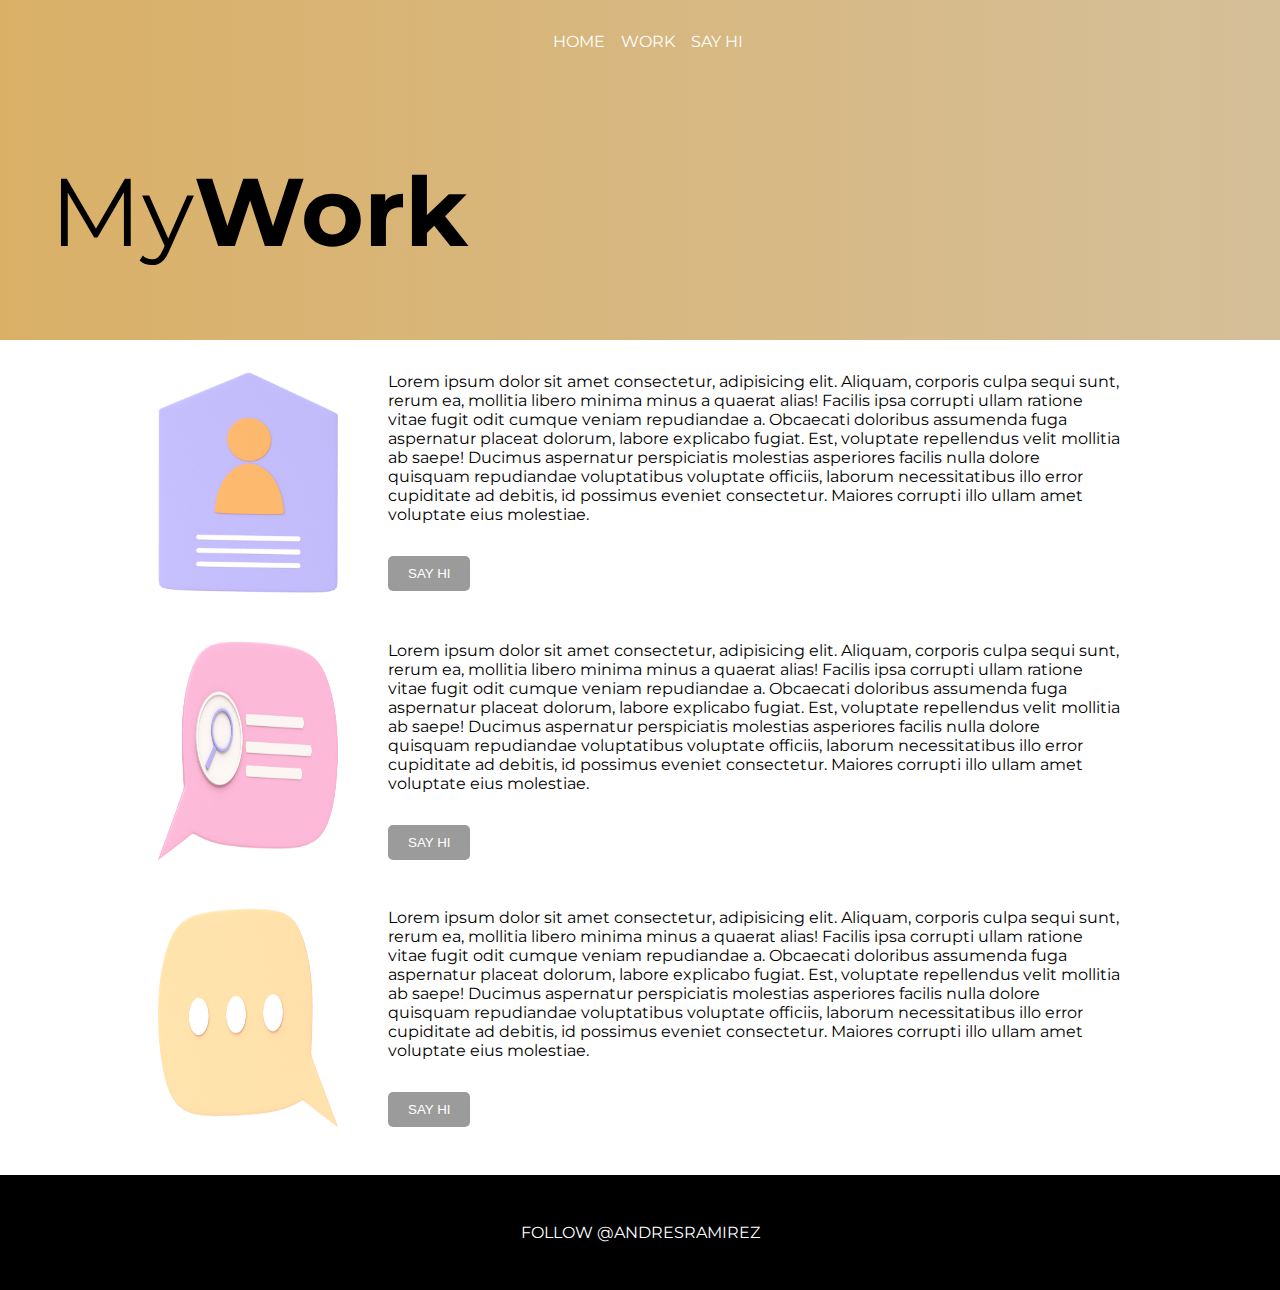
==== work.html @ 949bcce2 "first commit" ====
<!DOCTYPE html>
<html lang="en">
<head>
    <meta charset="UTF-8">
    <meta name="viewport" content="width=device-width, initial-scale=1.0">
    <link rel="stylesheet" href="/scss/styles.css">
    <link rel="stylesheet"  media="screen and (max-width:1000px)" href="/scss/mobile.css">
    <title>Dorothy | Welcome</title>
</head>
<body>
    <!-- mainheader -->
    <header id="mainheader-2">
        <nav class="navbar">
            <div class="container">
                <ul>
                    <li><a href="index.html">home</a></li>
                    <li><a href="work.html">work</a></li>
                    <li><a href="sayhi.html">say hi</a></li>
                </ul>
            </div>
        </nav>
    </header>

    <section id="banner">
            <div class="banner-subtitle">
                <h1 class="subtitle"><span>My</span>Work</h1>
            </div>
        
    </section>

    <!-- wokr -->
    <section id="work">
        <div class="container">
            <div class="work-row flex">
                <img src="/images/work-1.png" alt="">
                <div class="work-text">
                    <p>
                        Lorem ipsum dolor sit amet consectetur, adipisicing elit. Aliquam, corporis culpa sequi sunt, rerum ea, mollitia libero minima minus a quaerat alias! Facilis ipsa corrupti ullam ratione vitae fugit odit cumque veniam repudiandae a. Obcaecati doloribus assumenda fuga aspernatur placeat dolorum, labore explicabo fugiat. Est, voluptate repellendus velit mollitia ab saepe! Ducimus aspernatur perspiciatis molestias asperiores facilis nulla dolore quisquam repudiandae voluptatibus voluptate officiis, laborum necessitatibus illo error cupiditate ad debitis, id possimus eveniet consectetur. Maiores corrupti illo ullam amet voluptate eius molestiae.</p>
                        <button class="btn button-2">say hi</button>
                </div>
            </div>
            <div class="work-row flex">
                <img src="/images/work-2.png" alt="" class="imagen-2">
                <div class="work-text">
                    <p>
                        Lorem ipsum dolor sit amet consectetur, adipisicing elit. Aliquam, corporis culpa sequi sunt, rerum ea, mollitia libero minima minus a quaerat alias! Facilis ipsa corrupti ullam ratione vitae fugit odit cumque veniam repudiandae a. Obcaecati doloribus assumenda fuga aspernatur placeat dolorum, labore explicabo fugiat. Est, voluptate repellendus velit mollitia ab saepe! Ducimus aspernatur perspiciatis molestias asperiores facilis nulla dolore quisquam repudiandae voluptatibus voluptate officiis, laborum necessitatibus illo error cupiditate ad debitis, id possimus eveniet consectetur. Maiores corrupti illo ullam amet voluptate eius molestiae.</p>
                        <button class="btn button-2">say hi</button>
                </div>
            </div>
            <div class="work-row flex">
                <img src="/images/work-3.png" alt="">
                <div class="work-text">
                    <p>
                        Lorem ipsum dolor sit amet consectetur, adipisicing elit. Aliquam, corporis culpa sequi sunt, rerum ea, mollitia libero minima minus a quaerat alias! Facilis ipsa corrupti ullam ratione vitae fugit odit cumque veniam repudiandae a. Obcaecati doloribus assumenda fuga aspernatur placeat dolorum, labore explicabo fugiat. Est, voluptate repellendus velit mollitia ab saepe! Ducimus aspernatur perspiciatis molestias asperiores facilis nulla dolore quisquam repudiandae voluptatibus voluptate officiis, laborum necessitatibus illo error cupiditate ad debitis, id possimus eveniet consectetur. Maiores corrupti illo ullam amet voluptate eius molestiae.</p>
                        <button class="btn button-2">say hi</button>
                </div>
            </div>
        </div>
    </section>

    
    <!-- footer -->
    <footer id="footer">
        <a href="https://twitter.com/AndresRamirez?ref_src=twsrc%5Etfw" class="twitter-follow-button" data-show-count="false">Follow @AndresRamirez</a><script async src="https://platform.twitter.com/widgets.js" charset="utf-8"></script>
    </footer>
</body>
</html>
---- scss/styles.css ----
@import url("https://fonts.googleapis.com/css2?family=Montserrat:wght@100;200;300;400;500;600;700;800;900&display=swap");
* {
  margin: 0;
  padding: 0;
  box-sizing: border-box;
}

html, body {
  font-family: "Montserrat", sans-serif;
  scroll-behavior: smooth;
}

a {
  text-decoration: none;
  text-transform: uppercase;
  color: #fff;
}

ul {
  list-style: none;
}

.navbar ul li a:hover,
.navbar ul li a.active {
  color: violet;
}

::-moz-placeholder {
  font-family: "Font Awesome 5 free";
  font-weight: 600;
  content: "\f0007";
  text-align: right;
}

::placeholder {
  font-family: "Font Awesome 5 free";
  font-weight: 600;
  content: "\f0007";
  text-align: right;
}

.container {
  max-width: 1300px;
  margin: 0 auto;
  padding: 0 30px;
  overflow: auto;
}

.btn {
  padding: 10px 20px;
  text-align: center;
  text-transform: uppercase;
  border: none;
  color: #fff;
  border-radius: 5px;
  cursor: pointer;
}

.button-1 {
  background: #000;
}

.button-2 {
  background: rgba(0, 0, 0, 0.3921568627);
  margin-top: 2rem;
}

.flex {
  display: flex;
  flex: 1;
  gap: 50px;
}

img {
  max-width: 100%;
}

form .form-group {
  margin-bottom: 1rem;
}
form .form-control {
  display: block;
  width: 100%;
  padding: 1rem;
  border-radius: 5px;
}
form .button-1 {
  width: 100%;
}

#mainheader {
  background-image: linear-gradient(to right, #dab067, #d5bf99);
  padding-bottom: 2rem;
}
#mainheader .navbar ul {
  display: flex;
  text-align: center;
  margin: 0 auto;
  padding-top: 2rem;
}
#mainheader .navbar ul li {
  display: inline-block;
  margin-left: 1rem;
}
#mainheader .navbar .container {
  display: flex;
  justify-content: space-between;
  width: 100%;
}
#mainheader #showcase {
  background-image: radial-gradient(farthest-corner at 60% 55%, #d5bf99, #dab067);
}
#mainheader #showcase .showcase-content {
  flex: 1;
}
#mainheader #showcase .showcase-content .display-1 {
  margin-top: 10rem;
  font-size: 5rem;
  color: rgb(255, 255, 255);
}
#mainheader #showcase .showcase-content .display-2 {
  margin-left: 3rem;
  font-size: 5rem;
  color: rgb(255, 255, 255);
}
#mainheader #showcase .showcase-content p {
  width: 80%;
  margin-left: 7rem;
  line-height: 30px;
}
#mainheader #showcase .showcase-content .button-1 {
  display: block;
  margin: 0 auto;
  width: -moz-fit-content;
  width: fit-content;
}
#mainheader #showcase .showcase-content img {
  width: 45%;
}

#mainheader-2 {
  background-image: linear-gradient(to right, #dab067, #d5bf99);
  padding-bottom: 2rem;
}
#mainheader-2 .navbar ul {
  display: flex;
  text-align: center;
  margin: 0 auto;
  padding-top: 2rem;
}
#mainheader-2 .navbar ul li {
  display: inline-block;
  margin-left: 1rem;
}
#mainheader-2 .navbar .container {
  display: flex;
  justify-content: space-between;
  width: 100%;
}

#banner {
  margin-bottom: 2rem;
}
#banner .banner-subtitle {
  padding: 70px 50px;
  background: linear-gradient(to right, #dab067, #d5bf99);
  font-size: 3rem;
  text-align: left;
}
#banner .banner-subtitle span {
  font-weight: 400;
}

#work {
  width: 80%;
  margin: 0 auto;
}
#work .work-row {
  margin-bottom: 3rem;
}
#work .work-row img {
  width: 180px;
}

#contact h2 {
  margin: 3rem 0;
  text-align: center;
  text-transform: uppercase;
}
#contact form {
  width: 80%;
  margin: 0 auto;
  border: 1px solid black;
  padding: 30px;
  margin-bottom: 2rem;
}
#contact form .flex-box-1 {
  flex: 1;
}
#contact form button {
  margin-bottom: 2rem;
}

#footer {
  text-align: center;
  padding: 3rem;
  background: #000;
}/*# sourceMappingURL=styles.css.map */
---- scss/mobile.css ----
#mainheader .navbar ul {
  display: block;
}
#mainheader .navbar ul li {
  text-align: center;
}
#mainheader .navbar .container {
  display: block;
}
#mainheader #showcase .showcase-content {
  display: block;
}
#mainheader #showcase .showcase-content .showcase-text {
  margin-left: 0;
  text-align: center;
  margin: 0 auto;
}
#mainheader #showcase .showcase-content .showcase-text .display-1, #mainheader #showcase .showcase-content .showcase-text .display-2, #mainheader #showcase .showcase-content .showcase-text p, #mainheader #showcase .showcase-content .showcase-text .button-1 {
  display: block;
  margin: 0 auto;
  text-align: center;
}
#mainheader #showcase .showcase-content .showcase-text .button-1 {
  margin-top: 2rem;
}
#mainheader #showcase .showcase-content img {
  margin-top: 3rem;
  width: 100%;
}

#work .work-row {
  display: block;
  text-align: justify;
}
#work .work-row img {
  display: block;
  text-align: center;
  margin: 0 auto;
  margin-bottom: 2rem;
}

#banner .banner-subtitle {
  display: block;
  text-align: center;
  margin: 0;
}/*# sourceMappingURL=mobile.css.map */
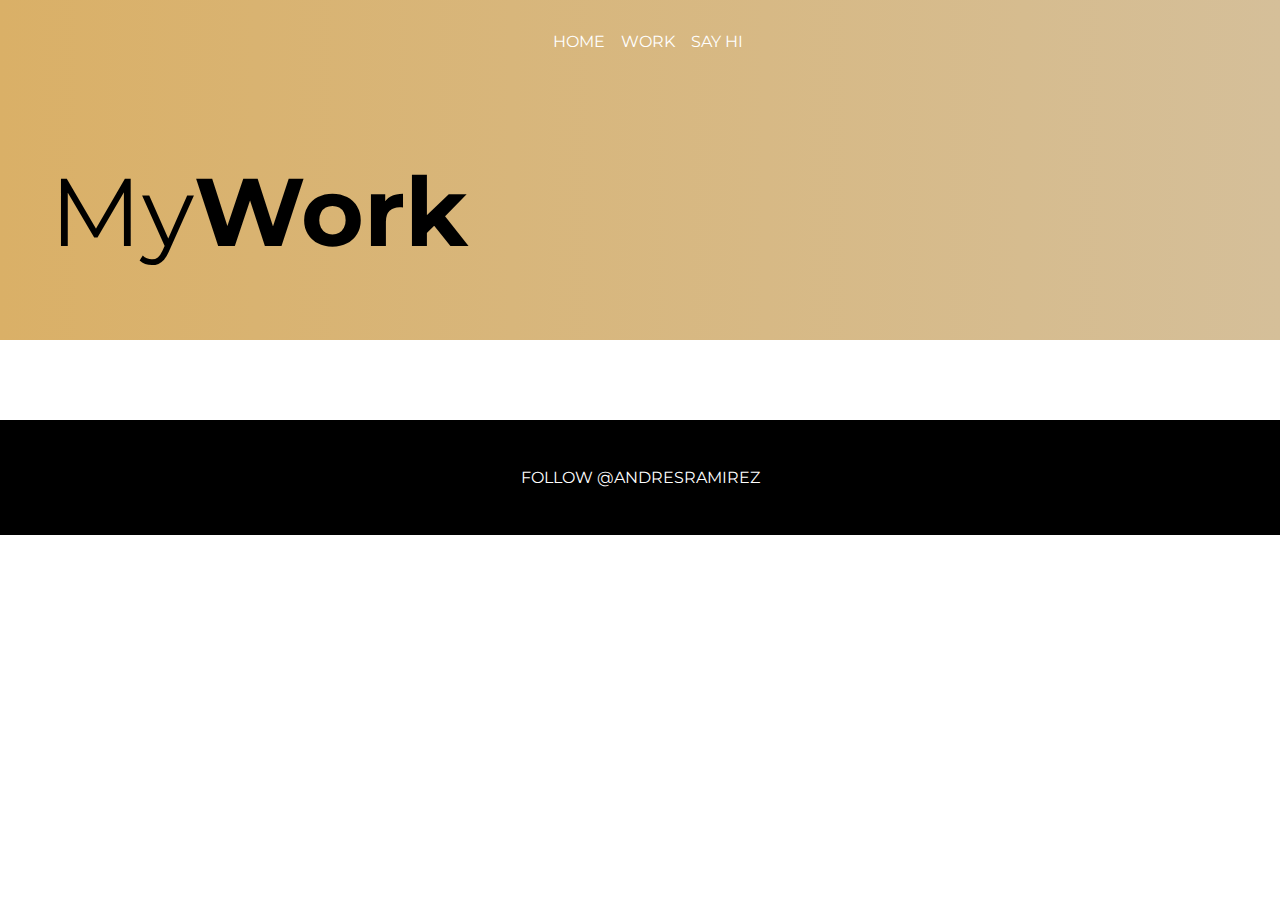
==== commit 2e89236a: "first commit" ====
--- a/work.html
+++ b/work.html
@@ -31,15 +31,15 @@
     <!-- wokr -->
     <section id="work">
         <div class="container">
-            <div class="work-row flex">
-                <img src="/images/work-1.png" alt="">
+            <div class="work-row">
+                <!-- <img src="/images/work-1.png" alt="">
                 <div class="work-text">
                     <p>
                         Lorem ipsum dolor sit amet consectetur, adipisicing elit. Aliquam, corporis culpa sequi sunt, rerum ea, mollitia libero minima minus a quaerat alias! Facilis ipsa corrupti ullam ratione vitae fugit odit cumque veniam repudiandae a. Obcaecati doloribus assumenda fuga aspernatur placeat dolorum, labore explicabo fugiat. Est, voluptate repellendus velit mollitia ab saepe! Ducimus aspernatur perspiciatis molestias asperiores facilis nulla dolore quisquam repudiandae voluptatibus voluptate officiis, laborum necessitatibus illo error cupiditate ad debitis, id possimus eveniet consectetur. Maiores corrupti illo ullam amet voluptate eius molestiae.</p>
                         <button class="btn button-2">say hi</button>
-                </div>
+                </div> -->
             </div>
-            <div class="work-row flex">
+            <!-- <div class="work-row flex">
                 <img src="/images/work-2.png" alt="" class="imagen-2">
                 <div class="work-text">
                     <p>
@@ -54,7 +54,7 @@
                         Lorem ipsum dolor sit amet consectetur, adipisicing elit. Aliquam, corporis culpa sequi sunt, rerum ea, mollitia libero minima minus a quaerat alias! Facilis ipsa corrupti ullam ratione vitae fugit odit cumque veniam repudiandae a. Obcaecati doloribus assumenda fuga aspernatur placeat dolorum, labore explicabo fugiat. Est, voluptate repellendus velit mollitia ab saepe! Ducimus aspernatur perspiciatis molestias asperiores facilis nulla dolore quisquam repudiandae voluptatibus voluptate officiis, laborum necessitatibus illo error cupiditate ad debitis, id possimus eveniet consectetur. Maiores corrupti illo ullam amet voluptate eius molestiae.</p>
                         <button class="btn button-2">say hi</button>
                 </div>
-            </div>
+            </div> -->
         </div>
     </section>
 
@@ -63,5 +63,6 @@
     <footer id="footer">
         <a href="https://twitter.com/AndresRamirez?ref_src=twsrc%5Etfw" class="twitter-follow-button" data-show-count="false">Follow @AndresRamirez</a><script async src="https://platform.twitter.com/widgets.js" charset="utf-8"></script>
     </footer>
+    <script src="js/index.js"></script>
 </body>
 </html>--- a/scss/styles.css
+++ b/scss/styles.css
@@ -178,8 +178,19 @@
 #work .work-row {
   margin-bottom: 3rem;
 }
-#work .work-row img {
-  width: 180px;
+#work .work-row .flexbox img {
+  width: 350px;
+  height: 50vh;
+}
+#work .work-row .flexbox p {
+  width: 100%;
+  margin: 1.5rem 0;
+  font-size: 1.3rem;
+  text-align: justify;
+}
+#work .work-row .flexbox button {
+  margin-top: -1rem;
+  margin-bottom: 1rem;
 }
 
 #contact h2 {
